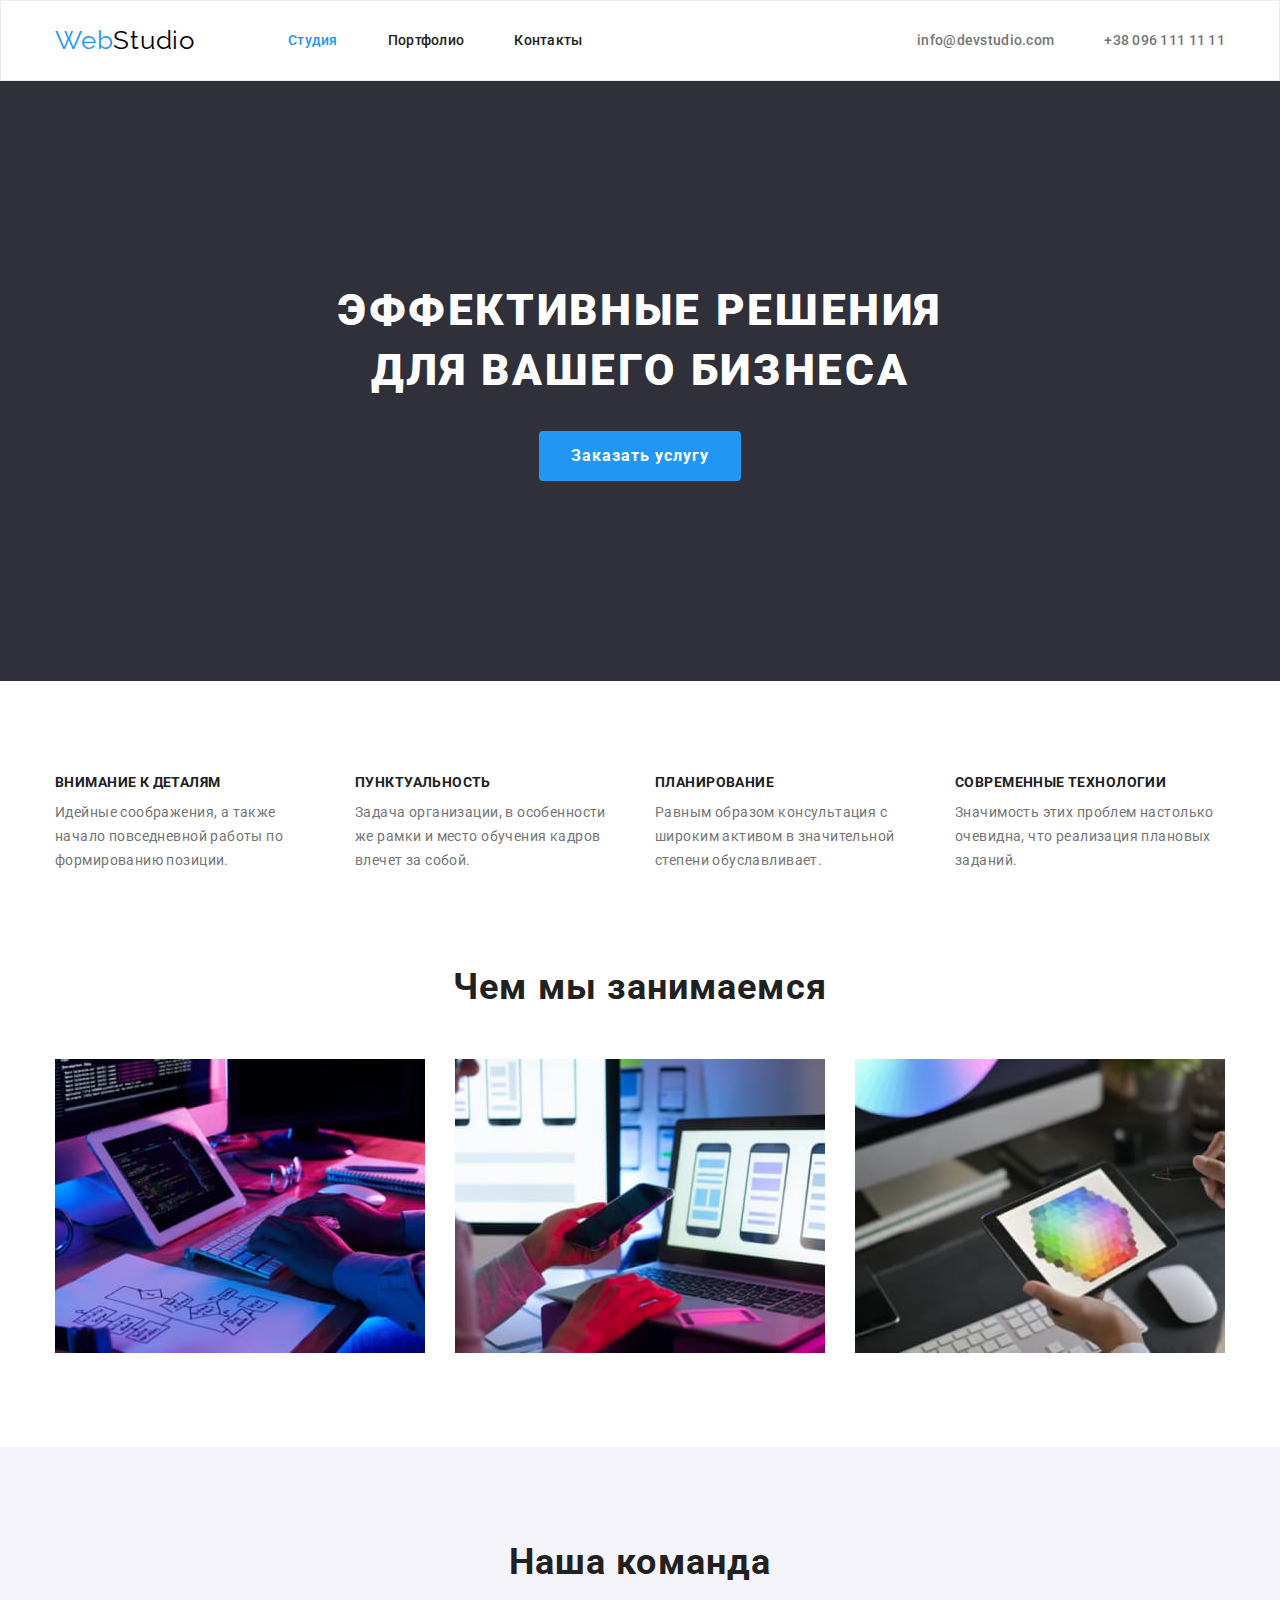
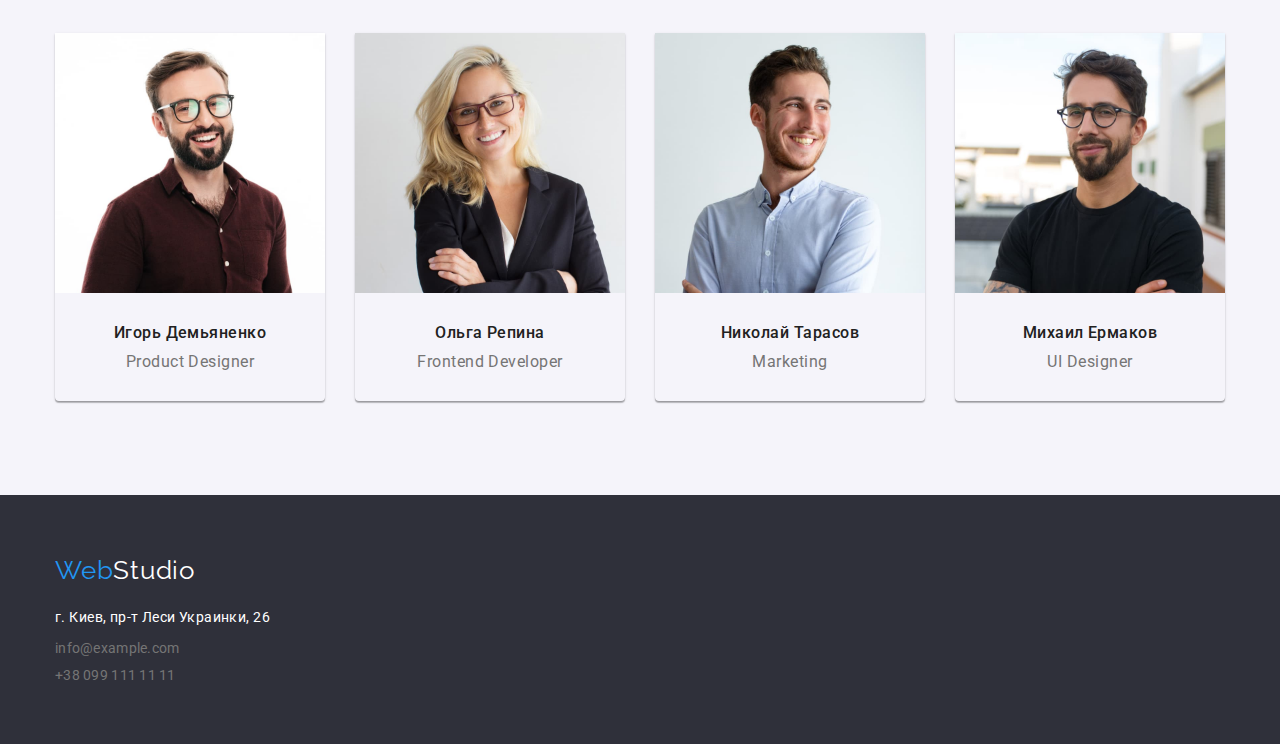
==== index.html @ 0c0890b9 "Готовая страница index" ====
<!DOCTYPE html>
<html lang="ru">
<head>
    <meta charset="UTF-8">
    <meta http-equiv="X-UA-Compatible" content="IE=edge">
    <meta name="viewport" content="width=device-width, initial-scale=1.0">
    <title>Студия</title>
    <link rel="preconnect" href="https://fonts.gstatic.com">
    <link href="https://fonts.googleapis.com/css2?family=Raleway:wght@700&family=Roboto:wght@400;500;700;900&display=swap"
        rel="stylesheet">
    <link rel="stylesheet" href="https://cdnjs.cloudflare.com/ajax/libs/modern-normalize/1.0.0/modern-normalize.min.css" />
    <link rel="stylesheet" href="./css/styles.css">
</head>
<body>
<!--HEADER-->
    <header class="header">
        <div class="container header-container">
            <nav class="navigation">
                <a class="logo-link link" href="./index.html" lang=en><span class="logo-part">Web</span>Studio</a>
                <ul class="menu list">
                    <li class="menu-item">
                        <a class="menu-link link current" href="./index.html">Студия</a>
                    </li>
                    <li class="menu-item">
                        <a class="menu-link link" href="./portfolio.html">Портфолио</a>
                    </li>
                    <li class="menu-item">
                        <a class="menu-link link" href="">Контакты</a>
                    </li>
                </ul>
            </nav>
            <ul class="contacts list">
                <li class="contacts-item">
                    <a class="mail-link link" href="mailto:info@devstudio.com">info@devstudio.com</a>
                </li>
                <li class="contacts-item">
                    <a class="tel-link link" href="tel:+38096111111">+38 096 111 11 11</a>
                </li>
            </ul>
        </div>
               
    </header>
    <main>
<!--HERO-->
        <section class="hero">
            <div class="container">
                <h1 class="hero-title">Эффективные решения <br> для вашего бизнеса</h1>
                <button class="modal-btn" type="button">Заказать услугу</button>
            </div>
        </section>

<!--BENEFITS-->
        <section>
            <div class="container benefits-container">
                <h2 hidden>Преимущества</h2>
                <ul class="benefits list">
                    <li class="benefits-item">
                        <h3 class="benefits-item-title">Внимание к деталям </h3>
                        <p class="benefits-item-description">Идейные соображения, а также начало
                            повседневной работы по формированию позиции.</p>
                    </li>
                    <li class="benefits-item">
                        <h3 class="benefits-item-title">Пунктуальность </h3>
                        <p class="benefits-item-description">Задача организации, в особенности же
                            рамки и место обучения кадров влечет за собой.</p>
                    </li>
                    <li class="benefits-item">
                        <h3 class="benefits-item-title">Планирование </h3>
                        <p class="benefits-item-description">Равным образом консультация с широким
                            активом в значительной степени обуславливает.</p>
                    </li>
                    <li class="benefits-item">
                        <h3 class="benefits-item-title">Современные технологии </h3>
                        <p class="benefits-item-description">Значимость этих проблем настолько очевидна,
                            что реализация плановых заданий.</p>
                    </li>
                </ul>
            </div>
        </section>

<!--PORTFOLIO-->
        <section>
            <div class="container portfolio-container">
                <h2 class="section-title">Чем мы занимаемся</h2>
                <ul class="portfolio list">
                    <li class="portfolio-item">
                        <img class="portfolio-item-img" src="./images/what-we-do/img.jpg" alt="Разработчик пишет код" width="370"
                            height="294">
                    </li>
                    <li class="portfolio-item">
                        <img class="portfolio-item-img" src="./images/what-we-do/img-1.jpg" alt="Дизайнер разрабатывает интерфейс"
                            width="370" height="294">
                    </li>
                    <li class="portfolio-item">
                        <img class="portfolio-item-img" src="./images/what-we-do/img-2.jpg" alt="Дизайнер подбирает цвета" width="370"
                            height="294">
                    </li>
                </ul>
            </div>
        </section>

<!--TEAM-->
        <section class="team">
            <div class="container padding-container">
                <h2 class="section-title">Наша команда</h2>
                <ul class="team-list list">
                    <li class="team-item">
                        <img class="team-item-img" src="./images/our-team/ihor.jpg" alt="Игорь Демьяненко" width="270" height="260">
                        <div class="team-description">
                            <h3 class="team-item-title">Игорь Демьяненко</h3>
                            <p class="team-item-description" lang="en">Product Designer</p>
                        </div>  
                    </li>
                    <li class="team-item">
                        <img class="team-item-img" src="./images/our-team/olha.jpg" alt="Ольга Репина" width="270" height="260">
                        <div class="team-description">
                            <h3 class="team-item-title">Ольга Репина</h3>
                            <p class="team-item-description" lang="en">Frontend Developer</p>
                        </div>
                    </li>
                    <li class="team-item">
                        <img class="team-item-img" src="./images/our-team/nick.jpg" alt="Николай Тарасов" width="270" height="260">
                        <div class="team-description">
                            <h3 class="team-item-title">Николай Тарасов</h3>
                            <p class="team-item-description" lang="en">Marketing</p>
                        </div>
                    </li>
                    <li class="team-item">
                        <img class="team-item-img" src="./images/our-team/mike.jpg" alt="Михаил Ермаков" width="270" height="260">
                        <div class="team-description">
                            <h3 class="team-item-title">Михаил Ермаков</h3>
                            <p class="team-item-description" lang="en">UI Designer</p>
                        </div>
                    </li>
                </ul>
            </div>
        </section>
    </main>
<!--FOOTER-->
    <footer class="footer">
        <div class="container footer-container">
            <a class="footer-logo-link link" href="./index.html" lang=en><span class="logo-part">Web</span>Studio</a>
            <address>
                <ul class="address-items list">
                    <li class="address-item">
                        <a class="map-link link" href="https://goo.gl/maps/Dh8G3uwG5ZsZuSZK8" target="_blank"
                            rel="noopener noreferrer">г. Киев, пр-т Леси
                            Украинки, 26</a>
                    </li>
                    <li class="address-item">
                        <a class="footer-mail-link link" href="mailto:info@example.com">info@example.com</a>
                    </li>
                    <li class="address-item">
                        <a class="footer-tel-link link" href="tel:+380991111111">+38 099 111 11 11</a>
                    </li>
                </ul>
            </address>
        </div>

    </footer>
</body>
</html>
---- css/styles.css ----
:root {
  --accent-color: #2196f3;
  --main-color: #212121;
  --secondary-color: #757575;
  --contrast-color: #ffffff;
  --background-color: #2f303a;
  --main-font: 'Roboto', sans-serif;
  --secondary-font: 'Raleway', sans-serif;
}

h1,
h2,
h3,
h4,
h5,
h6,
p {
  margin-top: 0;
  margin-bottom: 0;
}

ul,
ol {
  margin-top: 0;
  margin-bottom: 0;
  padding-left: 0;
}

img {
  display: block;
}

.list {
  list-style: none;
}
.link {
  text-decoration: none;
  display: inline-block;
}

.container {
  width: 1200px;
  padding-left: 15px;
  padding-right: 15px;
  margin: 0 auto;
}

body {
  font-family: var(--main-font);
  color: var(--main-color);
}

/*---------COMPONENTS---------*/
.logo-part {
  color: var(--accent-color);
}
.section-title {
  font-size: 36px;
  line-height: 1.17;
  text-align: center;
  letter-spacing: 0.03em;
  padding-bottom: 50px;
}

.menu-link.current {
  color: var(--accent-color);
}

.padding-container {
  padding-top: 94px;
  padding-bottom: 94px;
}

/*---------END COMPONENTS---------*/

/*---------HEADER---------*/

.header {
  border: 1px solid #ececec;
  padding-top: 24px;
  padding-bottom: 24px;
}

.header-container {
  display: flex;
}

.navigation {
  display: flex;
  align-items: center;
}

.menu {
  display: flex;
}

.contacts {
  display: flex;
  align-items: center;
  margin-left: auto;
}

.logo-link {
  font-family: var(--secondary-font);
  font-size: 26px;
  line-height: 1.19;
  letter-spacing: 0.03em;
  color: #000000;
  margin-right: 93px;
}

.menu-item:not(:last-child) {
  margin-right: 50px;
}

.menu-link {
  font-weight: 500;
  font-size: 14px;
  line-height: 1.14;
  letter-spacing: 0.02em;
  color: var(--main-color);
}
.menu-link:hover,
.menu-link:focus {
  color: var(--accent-color);
}
.mail-link {
  font-style: normal;
  font-weight: 500;
  font-size: 14px;
  line-height: 1.14;
  letter-spacing: 0.02em;
  color: var(--secondary-color);
  margin-right: 50px;
}
.mail-link:hover,
.mail-link:focus {
  color: var(--accent-color);
}
.tel-link {
  font-style: normal;
  font-weight: 500;
  font-size: 14px;
  line-height: 1.14;
  letter-spacing: 0.02em;
  color: var(--secondary-color);
}
.tel-link:hover,
.tel-link:focus {
  color: var(--accent-color);
}
/*---------END HEADER---------*/

/*---------HERO---------*/

.hero {
  background-color: var(--background-color);
  padding-top: 200px;
  padding-bottom: 200px;
  text-align: center;
}
.hero-title {
  font-weight: 900;
  font-size: 44px;
  line-height: 1.36;
  letter-spacing: 0.06em;
  text-transform: uppercase;
  color: var(--contrast-color);
  margin-bottom: 30px;
}
.modal-btn {
  border: none;
  border-radius: 4px;
  font-weight: 700;
  font-size: 16px;
  line-height: 1.88;
  letter-spacing: 0.06em;
  background-color: var(--accent-color);
  color: var(--contrast-color);
  cursor: pointer;
  padding: 10px 32px;
}

.modal-btn:hover {
  background-color: #188ce8;
}

/*---------END HERO---------*/

/*---------BENEFITS---------*/

.benefits-container {
  padding-top: 94px;
  padding-bottom: 47px;
}

.benefits {
  display: flex;
  align-items: center;
}

.benefits-item {
  width: 270px;
}

.benefits-item:not(:last-child) {
  margin-right: 30px;
}

.benefits-item-title {
  font-size: 14px;
  line-height: 1.14;
  letter-spacing: 0.03em;
  text-transform: uppercase;
  margin-bottom: 10px;
}
.benefits-item-description {
  font-size: 14px;
  line-height: 1.71;
  letter-spacing: 0.03em;
  color: var(--secondary-color);
}

/*---------END BENEFITS---------*/

/*---------PORTFOLIO---------*/

.portfolio-container {
  padding-top: 47px;
  padding-bottom: 94px;
}

.portfolio {
  display: flex;
  align-items: center;
  margin-left: -30px;
  margin-top: -30px;
}

.portfolio-item {
  flex-basis: calc((100% - 90px) / 3);
  margin-left: 30px;
  margin-top: 30px;
}

/*---------END PORTFOLIO---------*/

/*---------TEAM---------*/

.team {
  background: #f5f4fa;
}

.team-list {
  display: flex;
  align-items: center;
  margin-left: -30px;
  margin-top: -30px;
}

.team-item {
  flex-basis: calc((100% - 120px) / 4);
  margin-left: 30px;
  margin-top: 30px;
  box-shadow: 0px 1px 3px rgba(0, 0, 0, 0.12), 0px 1px 1px rgba(0, 0, 0, 0.14),
    0px 2px 1px rgba(0, 0, 0, 0.2);
  border-radius: 0px 0px 4px 4px;
}

.team-item-title {
  font-weight: 500;
  font-size: 16px;
  line-height: 1.19;
  text-align: center;
  letter-spacing: 0.03em;
  margin-bottom: 10px;
}
.team-item-description {
  font-size: 16px;
  line-height: 1.19;
  text-align: center;
  letter-spacing: 0.03em;
  color: var(--secondary-color);
}

.team-description {
  padding-top: 30px;
  padding-bottom: 30px;
}

/*---------END TEAM---------*/

/*---------FOOTER---------*/
.footer {
  background-color: var(--background-color);
  padding-top: 60px;
  padding-bottom: 60px;
}
.footer-logo-link {
  font-family: var(--secondary-font);
  font-size: 26px;
  line-height: 1.19;
  letter-spacing: 0.03em;
  color: var(--contrast-color);
  margin-bottom: 20px;
}
.map-link {
  font-style: normal;
  font-size: 14px;
  line-height: 1.71;
  letter-spacing: 0.03em;
  color: var(--contrast-color);
}
.map-link:hover,
.map-link:focus {
  color: var(--accent-color);
}
.footer-mail-link {
  font-style: normal;
  font-size: 14px;
  line-height: 1.14;
  letter-spacing: 0.02em;
  color: var(--secondary-color);
}
.footer-mail-link:hover,
.footer-mail-link:focus {
  color: var(--accent-color);
}
.footer-tel-link {
  font-style: normal;
  font-size: 14px;
  line-height: 1.14;
  letter-spacing: 0.02em;
  color: var(--secondary-color);
}
.footer-tel-link:hover,
.footer-tel-link:focus {
  color: var(--accent-color);
}

.address-item:not(:last-child) {
  margin-bottom: 9px;
}
/*---------END FOOTER---------*/

/*---------PORTFOLIO PAGE---------*/

.filter-btn {
  font-weight: 500;
  font-size: 16px;
  line-height: 1.62;
  text-align: center;
  letter-spacing: 0.03em;
  background-color: #f5f4fa;
  border-radius: 4px;
}
.filter-btn:hover,
.filter-btn:focus {
  color: var(--contrast-color);
  background-color: var(--accent-color);
}
.portfolio-item-title {
  font-weight: 700;
  font-size: 18px;
  line-height: 2;
  letter-spacing: 0.06em;
}
.portfolio-item-descroption {
  font-size: 16px;
  line-height: 1.87;
  letter-spacing: 0.03em;
  color: var(--secondary-color);
}
.filter-btn {
  cursor: pointer;
}

/*---------END PORTFOLIO PAGE---------*/
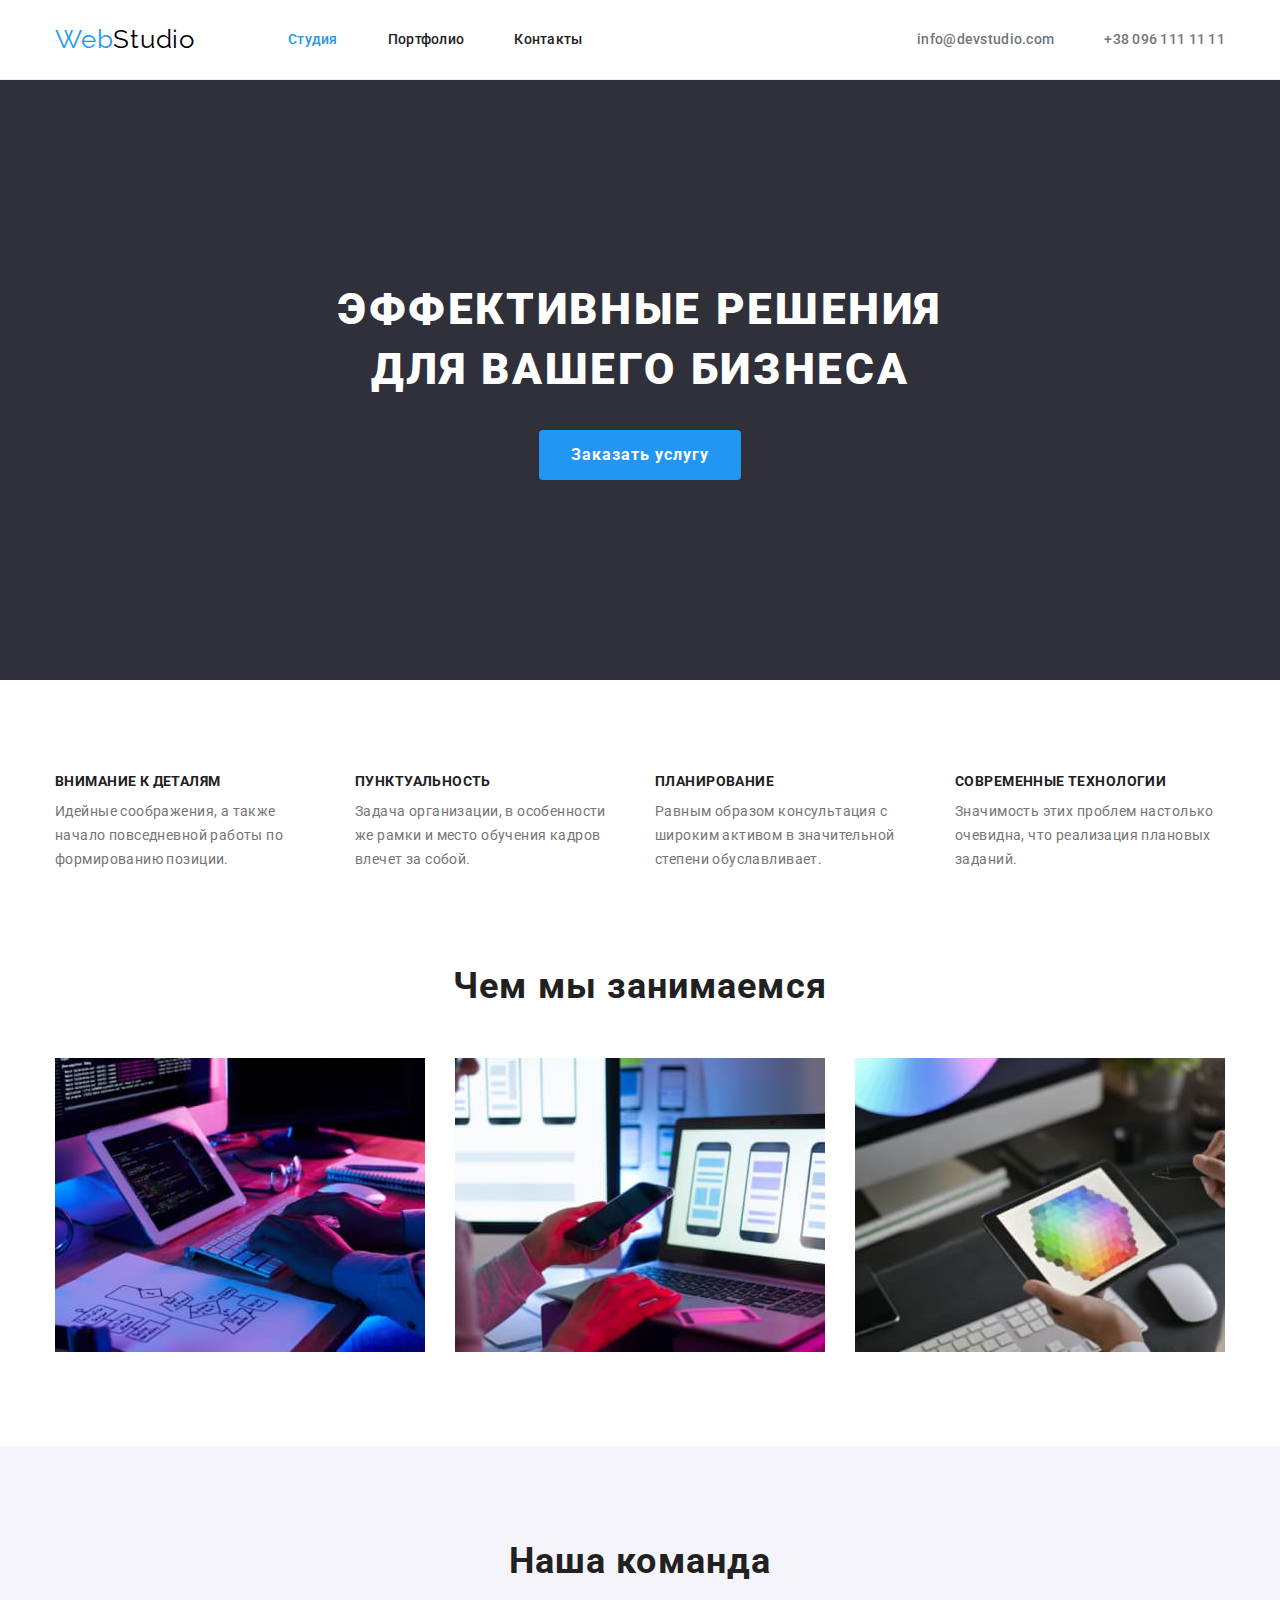
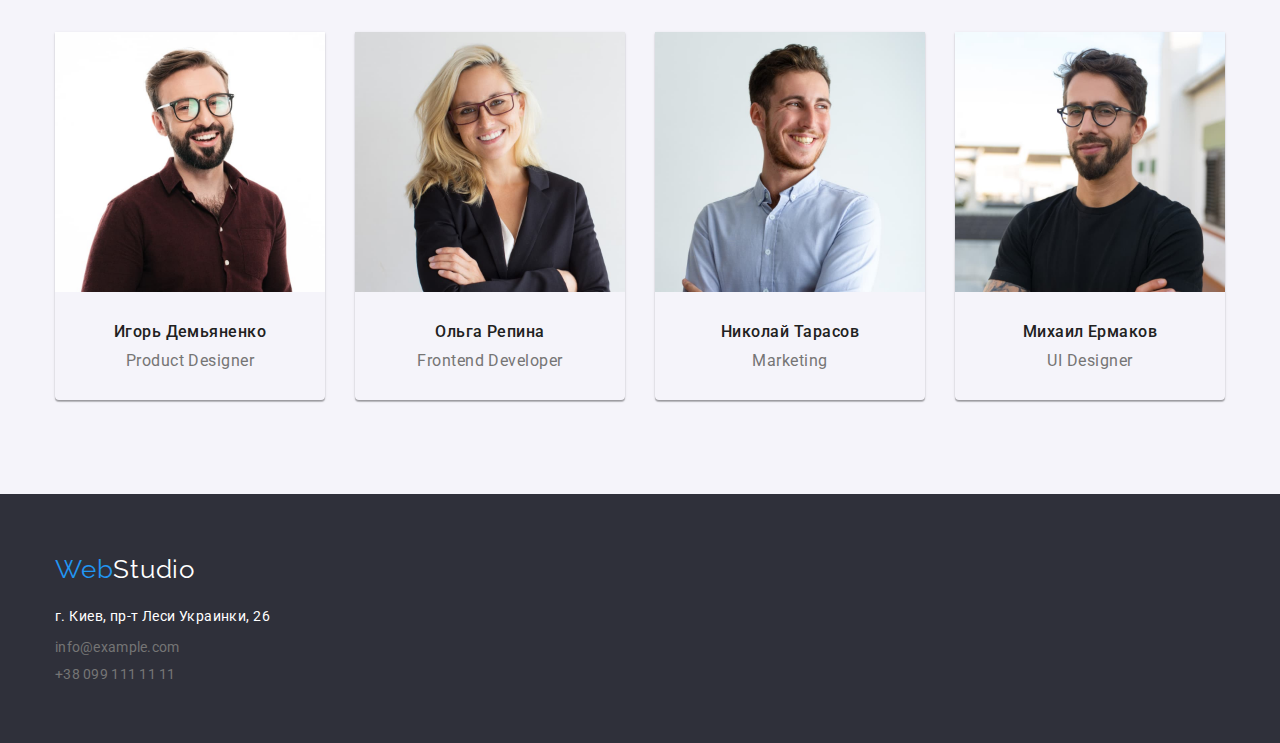
==== commit 1b4687fc: "Исправления №1" ====
--- a/index.html
+++ b/index.html
@@ -38,21 +38,20 @@
                 </li>
             </ul>
         </div>
-               
     </header>
     <main>
 <!--HERO-->
         <section class="hero">
             <div class="container">
                 <h1 class="hero-title">Эффективные решения <br> для вашего бизнеса</h1>
-                <button class="modal-btn" type="button">Заказать услугу</button>
+                <button class="modal-btn btn" type="button">Заказать услугу</button>
             </div>
         </section>
 
 <!--BENEFITS-->
-        <section>
-            <div class="container benefits-container">
-                <h2 hidden>Преимущества</h2>
+        <section class="benefits-section">
+            <div class="container">
+                <h2 class="visually-hidden">Преимущества</h2>
                 <ul class="benefits list">
                     <li class="benefits-item">
                         <h3 class="benefits-item-title">Внимание к деталям </h3>
@@ -79,8 +78,8 @@
         </section>
 
 <!--PORTFOLIO-->
-        <section>
-            <div class="container portfolio-container">
+        <section class="portfolio-section">
+            <div class="container">
                 <h2 class="section-title">Чем мы занимаемся</h2>
                 <ul class="portfolio list">
                     <li class="portfolio-item">
@@ -100,8 +99,8 @@
         </section>
 
 <!--TEAM-->
-        <section class="team">
-            <div class="container padding-container">
+        <section class="team section">
+            <div class="container">
                 <h2 class="section-title">Наша команда</h2>
                 <ul class="team-list list">
                     <li class="team-item">
@@ -140,7 +139,7 @@
     <footer class="footer">
         <div class="container footer-container">
             <a class="footer-logo-link link" href="./index.html" lang=en><span class="logo-part">Web</span>Studio</a>
-            <address>
+            <address class="address-list">
                 <ul class="address-items list">
                     <li class="address-item">
                         <a class="map-link link" href="https://goo.gl/maps/Dh8G3uwG5ZsZuSZK8" target="_blank"
@@ -156,7 +155,6 @@
                 </ul>
             </address>
         </div>
-
     </footer>
 </body>
 </html>--- a/css/styles.css
+++ b/css/styles.css
@@ -59,24 +59,43 @@
   line-height: 1.17;
   text-align: center;
   letter-spacing: 0.03em;
-  padding-bottom: 50px;
+  margin-bottom: 50px;
 }
 
 .menu-link.current {
   color: var(--accent-color);
 }
 
-.padding-container {
+.section {
   padding-top: 94px;
   padding-bottom: 94px;
 }
 
+.btn {
+  border: none;
+  cursor: pointer;
+  border-radius: 4px;
+}
+
+.visually-hidden {
+  position: absolute;
+  width: 1px;
+  height: 1px;
+  margin: -1px;
+  border: 0;
+  padding: 0;
+
+  white-space: nowrap;
+  clip-path: inset(100%);
+  clip: rect(0 0 0 0);
+  overflow: hidden;
+}
 /*---------END COMPONENTS---------*/
 
 /*---------HEADER---------*/
 
 .header {
-  border: 1px solid #ececec;
+  border-bottom: 1px solid #ececec;
   padding-top: 24px;
   padding-bottom: 24px;
 }
@@ -113,6 +132,10 @@
   margin-right: 50px;
 }
 
+.contacts-item:not(:last-child) {
+  margin-right: 50px;
+}
+
 .menu-link {
   font-weight: 500;
   font-size: 14px;
@@ -120,35 +143,42 @@
   letter-spacing: 0.02em;
   color: var(--main-color);
 }
+
 .menu-link:hover,
 .menu-link:focus {
   color: var(--accent-color);
 }
+
+.address-list {
+  font-style: normal;
+}
+
 .mail-link {
-  font-style: normal;
   font-weight: 500;
   font-size: 14px;
   line-height: 1.14;
   letter-spacing: 0.02em;
   color: var(--secondary-color);
-  margin-right: 50px;
-}
+}
+
 .mail-link:hover,
 .mail-link:focus {
   color: var(--accent-color);
 }
+
 .tel-link {
-  font-style: normal;
   font-weight: 500;
   font-size: 14px;
   line-height: 1.14;
   letter-spacing: 0.02em;
   color: var(--secondary-color);
 }
+
 .tel-link:hover,
 .tel-link:focus {
   color: var(--accent-color);
 }
+
 /*---------END HEADER---------*/
 
 /*---------HERO---------*/
@@ -169,15 +199,12 @@
   margin-bottom: 30px;
 }
 .modal-btn {
-  border: none;
-  border-radius: 4px;
   font-weight: 700;
   font-size: 16px;
   line-height: 1.88;
   letter-spacing: 0.06em;
   background-color: var(--accent-color);
   color: var(--contrast-color);
-  cursor: pointer;
   padding: 10px 32px;
 }
 
@@ -189,14 +216,13 @@
 
 /*---------BENEFITS---------*/
 
-.benefits-container {
+.benefits-section {
   padding-top: 94px;
   padding-bottom: 47px;
 }
 
 .benefits {
   display: flex;
-  align-items: center;
 }
 
 .benefits-item {
@@ -225,7 +251,7 @@
 
 /*---------PORTFOLIO---------*/
 
-.portfolio-container {
+.portfolio-section {
   padding-top: 47px;
   padding-bottom: 94px;
 }
@@ -253,7 +279,6 @@
 
 .team-list {
   display: flex;
-  align-items: center;
   margin-left: -30px;
   margin-top: -30px;
 }
@@ -345,6 +370,16 @@
 
 /*---------PORTFOLIO PAGE---------*/
 
+.filters {
+  display: flex;
+  justify-content: center;
+  margin-bottom: 50px;
+}
+
+.filters .filter-item + .filter-item {
+  margin-left: 8px;
+}
+
 .filter-btn {
   font-weight: 500;
   font-size: 16px;
@@ -352,27 +387,48 @@
   text-align: center;
   letter-spacing: 0.03em;
   background-color: #f5f4fa;
-  border-radius: 4px;
+  padding: 6px 22px;
 }
 .filter-btn:hover,
 .filter-btn:focus {
   color: var(--contrast-color);
   background-color: var(--accent-color);
-}
-.portfolio-item-title {
+  box-shadow: 0px 3px 1px rgba(0, 0, 0, 0.1), 0px 1px 2px rgba(0, 0, 0, 0.08),
+    0px 2px 2px rgba(0, 0, 0, 0.12);
+}
+
+.portfolio-page-items {
+  display: flex;
+  flex-wrap: wrap;
+  margin-left: -30px;
+  margin-top: -30px;
+}
+
+.portfolio-page-item {
+  margin-top: 30px;
+  margin-left: 30px;
+}
+
+.portfolio-page-card-dscr {
+  background: var(--contrast-color);
+  border: 1px solid #eeeeee;
+  border-top: none;
+  padding: 20px 24px;
+}
+
+.portfolio-page-item-title {
+  color: var(--main-color);
   font-weight: 700;
   font-size: 18px;
   line-height: 2;
   letter-spacing: 0.06em;
-}
-.portfolio-item-descroption {
+  margin-bottom: 4px;
+}
+.portfolio-page-item-description {
   font-size: 16px;
   line-height: 1.87;
   letter-spacing: 0.03em;
   color: var(--secondary-color);
 }
-.filter-btn {
-  cursor: pointer;
-}
 
 /*---------END PORTFOLIO PAGE---------*/
